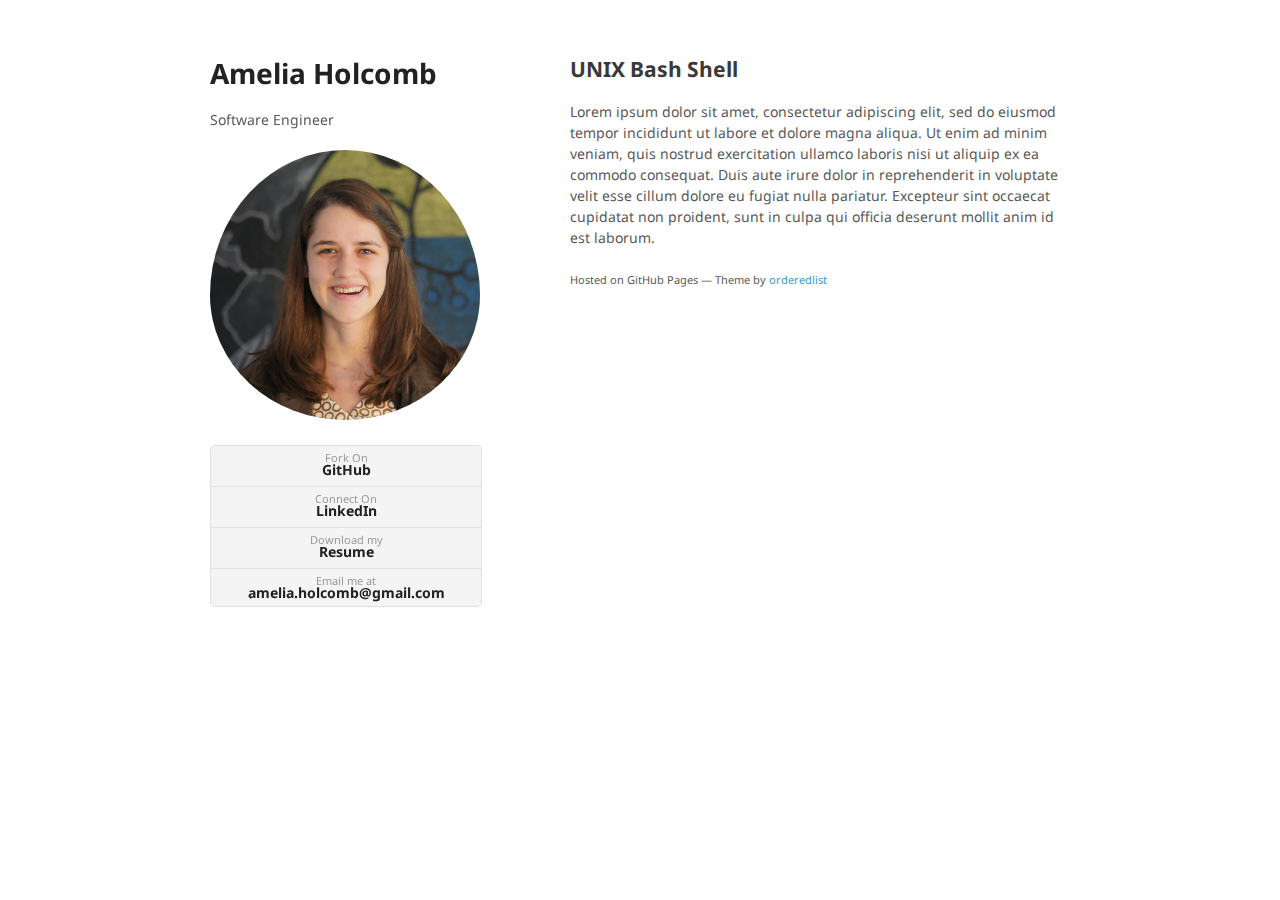
==== detail/bash.html @ 28621ea8 "testing linked pages" ====
<!doctype html>
<html>
  <head>
    <meta charset="utf-8">
    <meta http-equiv="X-UA-Compatible" content="chrome=1">
    <title>Amelia Holcomb</title>

    <link rel="stylesheet" href="../stylesheets/styles.css">
    <link rel="stylesheet" href="../stylesheets/pygment_trac.css">
    <meta name="viewport" content="width=device-width">
    <!--[if lt IE 9]>
    <script src="//html5shiv.googlecode.com/svn/trunk/html5.js"></script>
    <![endif]-->
  </head>
  <body>
    <div class="wrapper">
      <header>
        <h1>Amelia Holcomb</h1>
        <p>Software Engineer</p>
        <img id="main" src="../images/P1560217.JPG"/>

        <ul>
          <li><a href="https://github.com/ameliaholcomb">Fork On<strong>GitHub</strong></a>
          <li><a href="https://www.linkedin.com/in/amelia-holcomb-62a9a03b">Connect On<strong>LinkedIn</strong></a>
          <li><a href='downloads/Resume.pdf'> Download my <strong> Resume </strong> </a>
          <li><a href="mailto:amelia.holcomb@gmail.com"> Email me at <strong>amelia.holcomb@gmail.com </strong></a>

        </ul>
      </header>
      <section>
        <h2> UNIX Bash Shell </h2>
        <p> Lorem ipsum dolor sit amet, consectetur adipiscing elit, sed do eiusmod tempor incididunt ut labore et dolore magna aliqua. Ut enim ad minim veniam, quis nostrud exercitation ullamco laboris nisi ut aliquip ex ea commodo consequat. Duis aute irure dolor in reprehenderit in voluptate velit esse cillum dolore eu fugiat nulla pariatur. Excepteur sint occaecat cupidatat non proident, sunt in culpa qui officia deserunt mollit anim id est laborum. <p>

        <p><small>Hosted on GitHub Pages &mdash; Theme by <a href="https://github.com/orderedlist">orderedlist</a></small></p>   

      </section>
    </div>
    <script src="javascripts/scale.fix.js"></script>
  </body>
</html>
---- stylesheets/styles.css ----
@import url(https://fonts.googleapis.com/css?family=Noto+Sans:400,400italic,700italic,700);

body {
  background-color: #fff;
  padding:50px;
  font: 14px/1.5 "Noto Sans", "Helvetica Neue", Helvetica, Arial, sans-serif;
  color:#595959;
  font-weight:400;
}

h1, h2, h3, h4, h5, h6 {
  color:#222;
  margin:0 0 20px;
}

p, ul, ol, table, pre, dl {
  margin:0 0 20px;
}

h1, h2, h3 {
  line-height:1.1;
}

h1 {
  font-size:28px;
}

h2 {
  color:#393939;
}

h3, h4, h5, h6 {
  color:#494949;
}

a {
  color:#39c;
  text-decoration:none;
}

a:hover {
  color:#069;
}

a small {
  font-size:11px;
  color:#777;
  margin-top:-0.3em;
  display:block;
}

a:hover small {
  color:#777;
}

.wrapper {
  width:860px;
  margin:0 auto;
}

blockquote {
  border-left:1px solid #e5e5e5;
  margin:0;
  padding:0 0 0 20px;
  font-style:italic;
}

code, pre {
  font-family:Monaco, Bitstream Vera Sans Mono, Lucida Console, Terminal, Consolas, Liberation Mono, DejaVu Sans Mono, Courier New, monospace;
  color:#333;
  font-size:12px;
}

pre {
  padding:8px 15px;
  background: #f8f8f8;
  border-radius:5px;
  border:1px solid #e5e5e5;
  overflow-x: auto;
}

table {
  width:100%;
  border-collapse:collapse;
}

th, td {
  text-align:left;
  padding:5px 10px;
  border-bottom:1px solid #e5e5e5;
}

dt {
  color:#444;
  font-weight:700;
}

th {
  color:#444;
}

img#main {
  max-width:100%;
  border-radius: 50%;
  padding-bottom: 20px;
}
img.small {
  width: 75px;
  border-radius: 50%;
  border:1px solid #d3d3d3;
  vertical-align: middle;
}

div.details {
  display: inline-block;
  vertical-align: middle;
  padding-left: 10px;
}

div.list {
  padding-bottom: 10px;
}

header {
  width:270px;
  float:left;
  position:fixed;
  -webkit-font-smoothing:subpixel-antialiased;
}

header ul {
  list-style:none;
  height:160px;
  padding:0;
  background: #f4f4f4;
  border-radius:5px;
  border:1px solid #e0e0e0;
  width:270px;
}

header li {
  width:270px;
  border-bottom:1px solid #e0e0e0;
  height:40px;
}

header li:first-child a {
  border-radius:5px 0 0 5px;
}

header li:last-child a {
  border-radius:0 5px 5px 0;
  border-bottom: none;
}

header ul a {
  line-height:1;
  font-size:11px;
  color:#999;
  display:block;
  text-align:center;
  padding-top:6px;
  height:34px;
}

header ul a:hover {
  color:#999;
}

header ul a:active {
  background-color:#f0f0f0;
}

strong {
  color:#222;
  font-weight:700;
}

header ul li + li + li + li {
  border-bottom:none;
}

header ul a strong {
  font-size:14px;
  display:block;
  color:#222;
}

section {
  width:500px;
  float:right;
  padding-bottom:50px;
}

small {
  font-size:11px;
}

hr {
  border:0;
  background:#e5e5e5;
  height:1px;
  margin:0 0 20px;
}

footer {
  width:270px;
  float:left;
  position:fixed;
  bottom:50px;
  -webkit-font-smoothing:subpixel-antialiased;
}

@media print, screen and (max-width: 960px) {

  div.wrapper {
    width:auto;
    margin:0;

  }

  header, section, footer {
    float:none;
    position:static;
    width:auto;
  }

  header {
    padding-right:320px;
  }

  section {
    border:1px solid #e5e5e5;
    border-width:1px 0;
    padding:20px 0;
    margin:0 0 20px;
  }

  header a small {
    display:inline;
  }

  header ul {
    position:absolute;
    right:50px;
    top:52px;
  }
}

@media print, screen and (max-width: 720px) {
  body {
    word-wrap:break-word;
  }

  header {
    padding:0;
  }

  header ul, header p.view {
    position:static;
  }

  pre, code {
    word-wrap:normal;
  }
}

@media print, screen and (max-width: 480px) {
  body {
    padding:15px;
  }

  header ul {
    width:99%;
  }

  header li, header ul li + li + li {
    width:33%;
  }
}

@media print {
  body {
    padding:0.4in;
    font-size:12pt;
    color:#444;
  }
}
---- stylesheets/pygment_trac.css ----
.highlight  { background: #ffffff; }
.highlight .c { color: #999988; font-style: italic } /* Comment */
.highlight .err { color: #a61717; background-color: #e3d2d2 } /* Error */
.highlight .k { font-weight: bold } /* Keyword */
.highlight .o { font-weight: bold } /* Operator */
.highlight .cm { color: #999988; font-style: italic } /* Comment.Multiline */
.highlight .cp { color: #999999; font-weight: bold } /* Comment.Preproc */
.highlight .c1 { color: #999988; font-style: italic } /* Comment.Single */
.highlight .cs { color: #999999; font-weight: bold; font-style: italic } /* Comment.Special */
.highlight .gd { color: #000000; background-color: #ffdddd } /* Generic.Deleted */
.highlight .gd .x { color: #000000; background-color: #ffaaaa } /* Generic.Deleted.Specific */
.highlight .ge { font-style: italic } /* Generic.Emph */
.highlight .gr { color: #aa0000 } /* Generic.Error */
.highlight .gh { color: #999999 } /* Generic.Heading */
.highlight .gi { color: #000000; background-color: #ddffdd } /* Generic.Inserted */
.highlight .gi .x { color: #000000; background-color: #aaffaa } /* Generic.Inserted.Specific */
.highlight .go { color: #888888 } /* Generic.Output */
.highlight .gp { color: #555555 } /* Generic.Prompt */
.highlight .gs { font-weight: bold } /* Generic.Strong */
.highlight .gu { color: #800080; font-weight: bold; } /* Generic.Subheading */
.highlight .gt { color: #aa0000 } /* Generic.Traceback */
.highlight .kc { font-weight: bold } /* Keyword.Constant */
.highlight .kd { font-weight: bold } /* Keyword.Declaration */
.highlight .kn { font-weight: bold } /* Keyword.Namespace */
.highlight .kp { font-weight: bold } /* Keyword.Pseudo */
.highlight .kr { font-weight: bold } /* Keyword.Reserved */
.highlight .kt { color: #445588; font-weight: bold } /* Keyword.Type */
.highlight .m { color: #009999 } /* Literal.Number */
.highlight .s { color: #d14 } /* Literal.String */
.highlight .na { color: #008080 } /* Name.Attribute */
.highlight .nb { color: #0086B3 } /* Name.Builtin */
.highlight .nc { color: #445588; font-weight: bold } /* Name.Class */
.highlight .no { color: #008080 } /* Name.Constant */
.highlight .ni { color: #800080 } /* Name.Entity */
.highlight .ne { color: #990000; font-weight: bold } /* Name.Exception */
.highlight .nf { color: #990000; font-weight: bold } /* Name.Function */
.highlight .nn { color: #555555 } /* Name.Namespace */
.highlight .nt { color: #000080 } /* Name.Tag */
.highlight .nv { color: #008080 } /* Name.Variable */
.highlight .ow { font-weight: bold } /* Operator.Word */
.highlight .w { color: #bbbbbb } /* Text.Whitespace */
.highlight .mf { color: #009999 } /* Literal.Number.Float */
.highlight .mh { color: #009999 } /* Literal.Number.Hex */
.highlight .mi { color: #009999 } /* Literal.Number.Integer */
.highlight .mo { color: #009999 } /* Literal.Number.Oct */
.highlight .sb { color: #d14 } /* Literal.String.Backtick */
.highlight .sc { color: #d14 } /* Literal.String.Char */
.highlight .sd { color: #d14 } /* Literal.String.Doc */
.highlight .s2 { color: #d14 } /* Literal.String.Double */
.highlight .se { color: #d14 } /* Literal.String.Escape */
.highlight .sh { color: #d14 } /* Literal.String.Heredoc */
.highlight .si { color: #d14 } /* Literal.String.Interpol */
.highlight .sx { color: #d14 } /* Literal.String.Other */
.highlight .sr { color: #009926 } /* Literal.String.Regex */
.highlight .s1 { color: #d14 } /* Literal.String.Single */
.highlight .ss { color: #990073 } /* Literal.String.Symbol */
.highlight .bp { color: #999999 } /* Name.Builtin.Pseudo */
.highlight .vc { color: #008080 } /* Name.Variable.Class */
.highlight .vg { color: #008080 } /* Name.Variable.Global */
.highlight .vi { color: #008080 } /* Name.Variable.Instance */
.highlight .il { color: #009999 } /* Literal.Number.Integer.Long */

.type-csharp .highlight .k { color: #0000FF }
.type-csharp .highlight .kt { color: #0000FF }
.type-csharp .highlight .nf { color: #000000; font-weight: normal }
.type-csharp .highlight .nc { color: #2B91AF }
.type-csharp .highlight .nn { color: #000000 }
.type-csharp .highlight .s { color: #A31515 }
.type-csharp .highlight .sc { color: #A31515 }
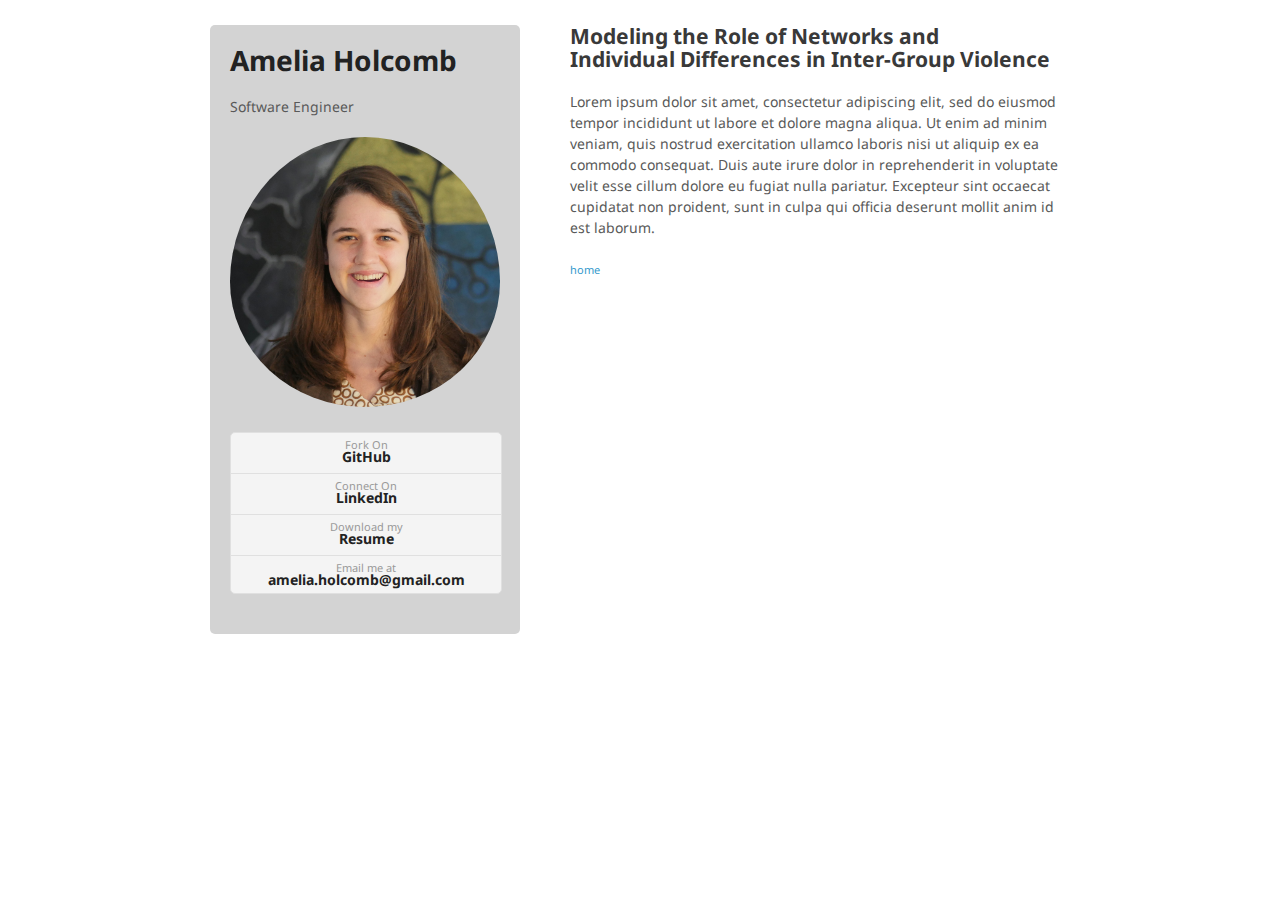
==== commit ef1484fd: "added homepage text, finalized design" ====
--- a/detail/bash.html
+++ b/detail/bash.html
@@ -17,7 +17,7 @@
       <header>
         <h1>Amelia Holcomb</h1>
         <p>Software Engineer</p>
-        <img id="main" src="../images/P1560217.JPG"/>
+        <a href='../index.html'> <img id="main" src="../images/P1560217.JPG"/> </a>
 
         <ul>
           <li><a href="https://github.com/ameliaholcomb">Fork On<strong>GitHub</strong></a>
@@ -28,10 +28,10 @@
         </ul>
       </header>
       <section>
-        <h2> UNIX Bash Shell </h2>
+        <h2> Modeling the Role of Networks and <br> Individual Differences in Inter-Group Violence </h2>
         <p> Lorem ipsum dolor sit amet, consectetur adipiscing elit, sed do eiusmod tempor incididunt ut labore et dolore magna aliqua. Ut enim ad minim veniam, quis nostrud exercitation ullamco laboris nisi ut aliquip ex ea commodo consequat. Duis aute irure dolor in reprehenderit in voluptate velit esse cillum dolore eu fugiat nulla pariatur. Excepteur sint occaecat cupidatat non proident, sunt in culpa qui officia deserunt mollit anim id est laborum. <p>
 
-        <p><small>Hosted on GitHub Pages &mdash; Theme by <a href="https://github.com/orderedlist">orderedlist</a></small></p>   
+        <small> <a href="../index.html">  home </a> </small></p>   
 
       </section>
     </div>
--- a/stylesheets/styles.css
+++ b/stylesheets/styles.css
@@ -2,7 +2,7 @@
 
 body {
   background-color: #fff;
-  padding:50px;
+  padding:17px;
   font: 14px/1.5 "Noto Sans", "Helvetica Neue", Helvetica, Arial, sans-serif;
   color:#595959;
   font-weight:400;
@@ -125,7 +125,10 @@
   width:270px;
   float:left;
   position:fixed;
+  padding:20px;
+  background-color: #d3d3d3;
   -webkit-font-smoothing:subpixel-antialiased;
+  border-radius: 5px 5px 5px 5px;
 }
 
 header ul {
@@ -190,6 +193,7 @@
   width:500px;
   float:right;
   padding-bottom:50px;
+  border-left:1px #000000;
 }
 
 small {
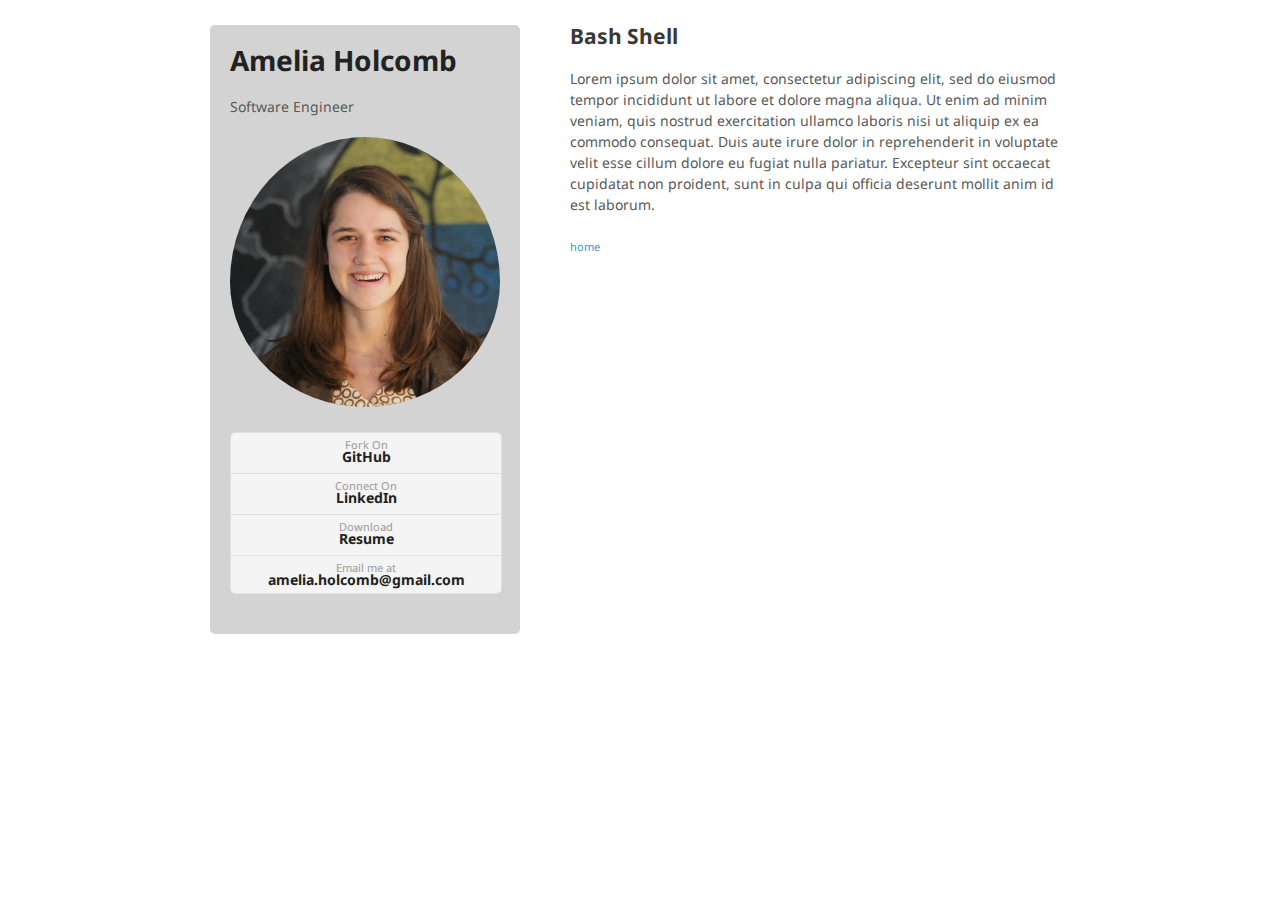
==== commit 37cc5844: "all but the detail content" ====
--- a/detail/bash.html
+++ b/detail/bash.html
@@ -22,13 +22,13 @@
         <ul>
           <li><a href="https://github.com/ameliaholcomb">Fork On<strong>GitHub</strong></a>
           <li><a href="https://www.linkedin.com/in/amelia-holcomb-62a9a03b">Connect On<strong>LinkedIn</strong></a>
-          <li><a href='downloads/Resume.pdf'> Download my <strong> Resume </strong> </a>
+          <li><a href='downloads/Resume.pdf'> Download <strong> Resume </strong> </a>
           <li><a href="mailto:amelia.holcomb@gmail.com"> Email me at <strong>amelia.holcomb@gmail.com </strong></a>
 
         </ul>
       </header>
       <section>
-        <h2> Modeling the Role of Networks and <br> Individual Differences in Inter-Group Violence </h2>
+        <h2> Bash Shell </h2>
         <p> Lorem ipsum dolor sit amet, consectetur adipiscing elit, sed do eiusmod tempor incididunt ut labore et dolore magna aliqua. Ut enim ad minim veniam, quis nostrud exercitation ullamco laboris nisi ut aliquip ex ea commodo consequat. Duis aute irure dolor in reprehenderit in voluptate velit esse cillum dolore eu fugiat nulla pariatur. Excepteur sint occaecat cupidatat non proident, sunt in culpa qui officia deserunt mollit anim id est laborum. <p>
 
         <small> <a href="../index.html">  home </a> </small></p>   
--- a/stylesheets/styles.css
+++ b/stylesheets/styles.css
@@ -119,6 +119,10 @@
 
 div.list {
   padding-bottom: 10px;
+}
+
+div.footer {
+  vertical-align: bottom;
 }
 
 header {
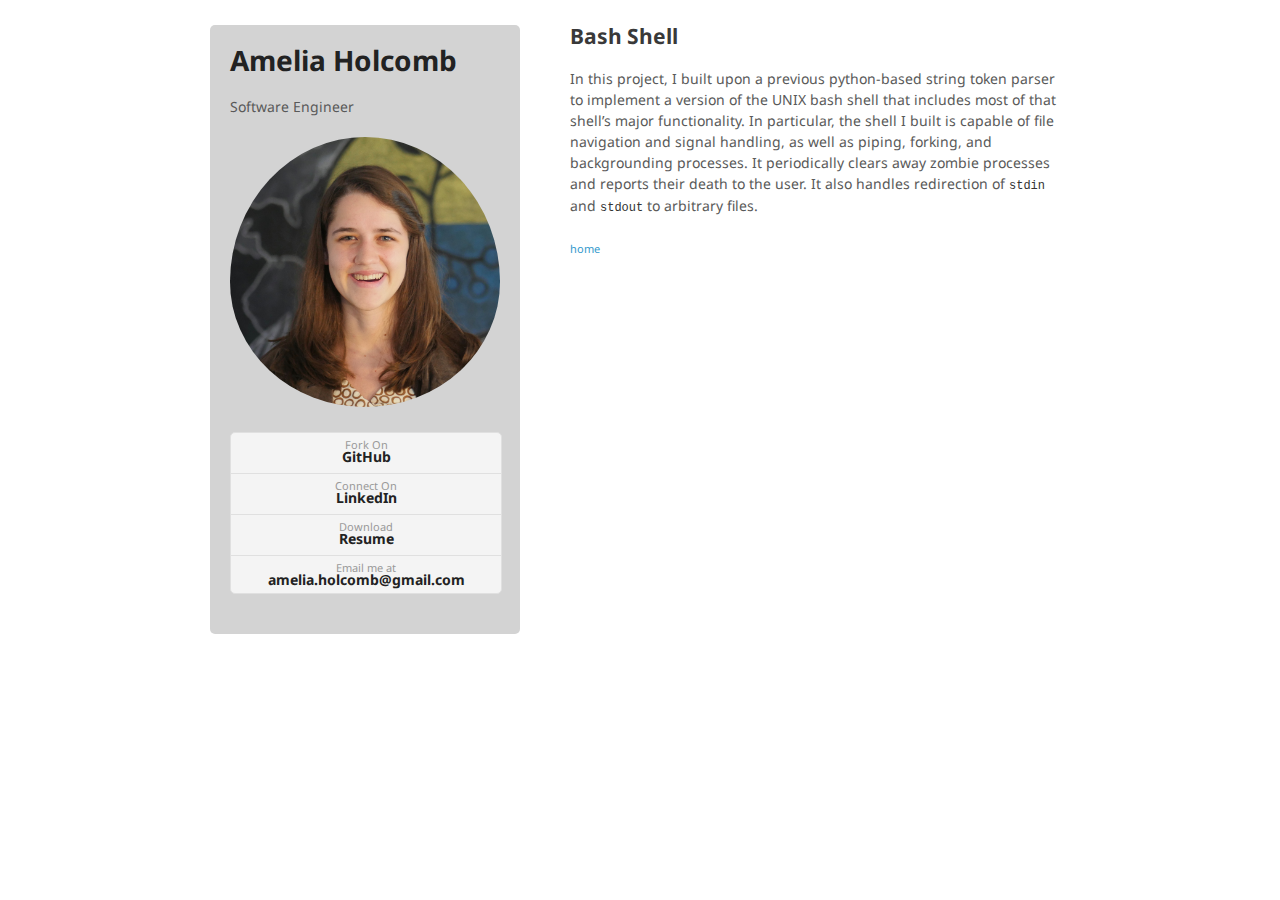
==== commit d33eee56: "added project and publication detail" ====
--- a/detail/bash.html
+++ b/detail/bash.html
@@ -29,7 +29,7 @@
       </header>
       <section>
         <h2> Bash Shell </h2>
-        <p> Lorem ipsum dolor sit amet, consectetur adipiscing elit, sed do eiusmod tempor incididunt ut labore et dolore magna aliqua. Ut enim ad minim veniam, quis nostrud exercitation ullamco laboris nisi ut aliquip ex ea commodo consequat. Duis aute irure dolor in reprehenderit in voluptate velit esse cillum dolore eu fugiat nulla pariatur. Excepteur sint occaecat cupidatat non proident, sunt in culpa qui officia deserunt mollit anim id est laborum. <p>
+        <p> In this project, I built upon a previous python-based string token parser to implement a version of the UNIX bash shell that includes most of that shell’s major functionality. In particular, the shell I built is capable of file navigation and signal handling, as well as piping, forking, and backgrounding processes. It periodically clears away zombie processes and reports their death to the user. It also handles redirection of <code>stdin</code> and <code>stdout</code> to arbitrary files. <p>
 
         <small> <a href="../index.html">  home </a> </small></p>   
 
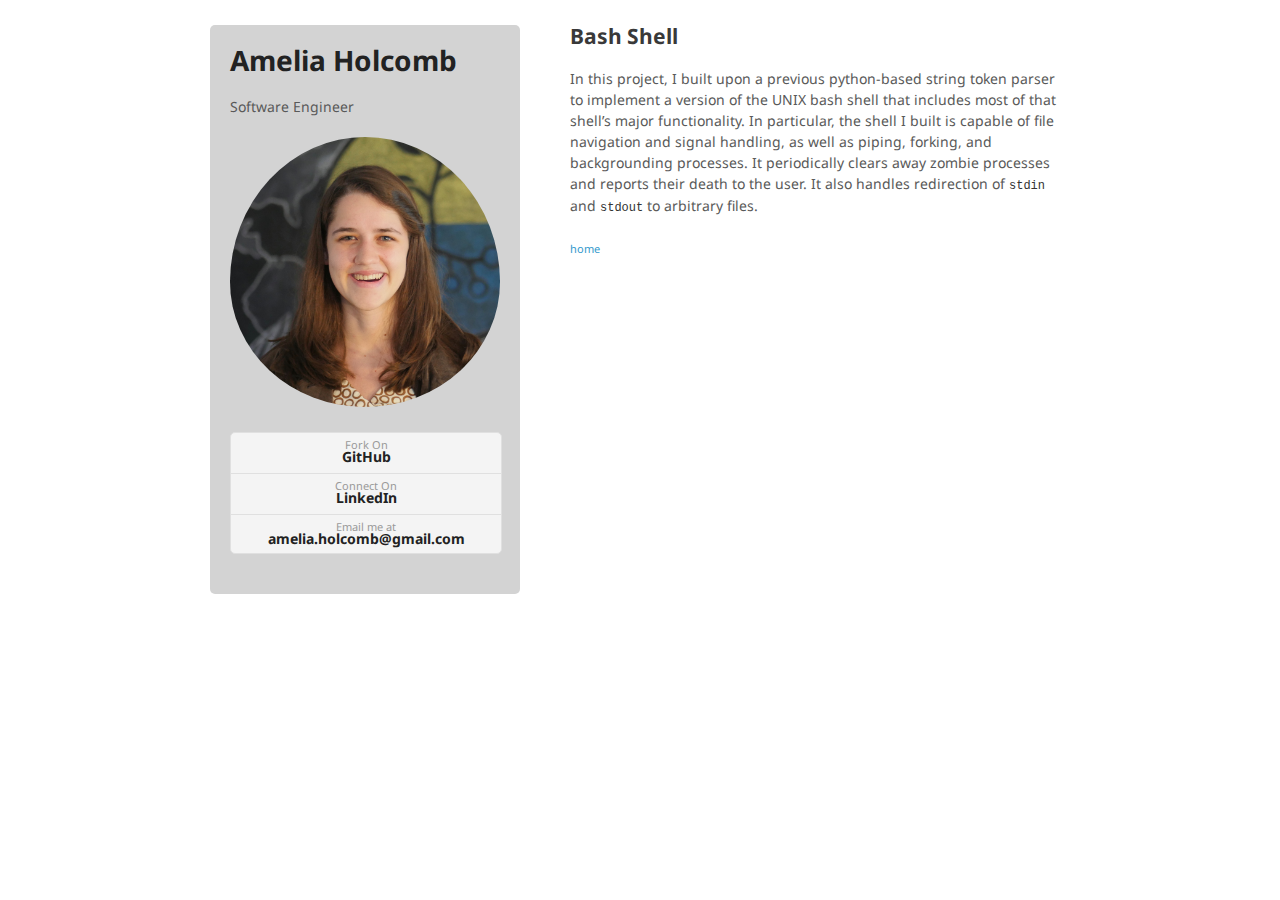
==== commit e7510390: "Add TEDx details, remove resume" ====
--- a/detail/bash.html
+++ b/detail/bash.html
@@ -22,7 +22,6 @@
         <ul>
           <li><a href="https://github.com/ameliaholcomb">Fork On<strong>GitHub</strong></a>
           <li><a href="https://www.linkedin.com/in/amelia-holcomb-62a9a03b">Connect On<strong>LinkedIn</strong></a>
-          <li><a href='downloads/Resume.pdf'> Download <strong> Resume </strong> </a>
           <li><a href="mailto:amelia.holcomb@gmail.com"> Email me at <strong>amelia.holcomb@gmail.com </strong></a>
 
         </ul>
--- a/stylesheets/styles.css
+++ b/stylesheets/styles.css
@@ -137,7 +137,7 @@
 
 header ul {
   list-style:none;
-  height:160px;
+  height:120px;
   padding:0;
   background: #f4f4f4;
   border-radius:5px;
@@ -171,7 +171,7 @@
 }
 
 header ul a:hover {
-  color:#999;
+  color:#909;
 }
 
 header ul a:active {
@@ -183,7 +183,7 @@
   font-weight:700;
 }
 
-header ul li + li + li + li {
+header ul li + li + li {
   border-bottom:none;
 }
 
